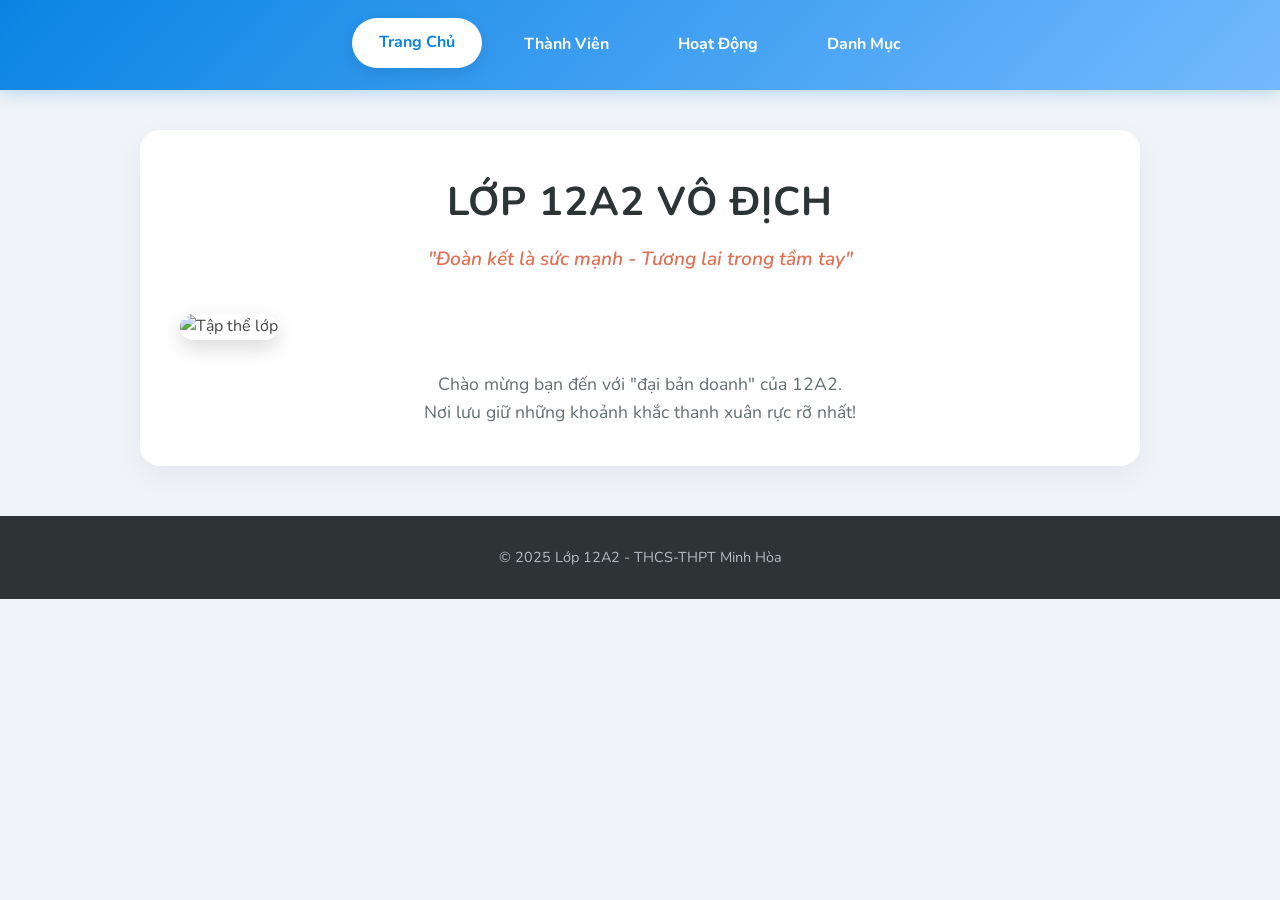
==== index.html @ 58a84aa4 "Khởi tạo website lớp 12A2" ====
<!DOCTYPE html>
<html lang="vi">
<head>
    <meta charset="UTF-8">
    <title>Trang Chủ - Lớp 12A1</title>
    <link rel="stylesheet" href="style.css">
</head>
<body>
    <header>
        <nav>
            <a href="trangchu.html" class="active">Trang Chủ</a>
            <a href="thanhvien.html">Thành Viên</a>
            <a href="hoatdonglop.html">Hoạt Động</a>
            <a href="danhmuc.html">Danh Mục</a>
        </nav>
    </header>

    <div class="container">
        <h1>Lớp 12A2 Vô Địch</h1>
        <p class="slogan">"Đoàn kết là sức mạnh - Tương lai trong tầm tay"</p>

        <img src="ảnh tập thể.jpg" alt="Tập thể lớp" class="hero-image">
        
        <div style="margin-top: 30px; text-align: center; font-size: 1.1em; color: #636e72;">
            <p>Chào mừng bạn đến với "đại bản doanh" của 12A2.<br>
            Nơi lưu giữ những khoảnh khắc thanh xuân rực rỡ nhất!</p>
        </div>
    </div>

    <footer>
        <p>&copy; 2025 Lớp 12A2 - THCS-THPT Minh Hòa</p>
    </footer>
</body>
</html>
---- style.css ----
/* style.css - Phiên bản nâng cấp */
@import url('https://fonts.googleapis.com/css2?family=Nunito:wght@400;700&display=swap');

* {
    box-sizing: border-box;
    margin: 0;
    padding: 0;
    font-family: 'Nunito', sans-serif; /* Font chữ tròn, hiện đại */
}

body {
    background-color: #f0f4f8;
    color: #444;
    line-height: 1.6;
}

/* --- HEADER & MENU --- */
header {
    /* Màu chuyển sắc (Gradient) nhìn sang hơn */
    background: linear-gradient(135deg, #0984e3, #74b9ff);
    padding: 20px 0;
    box-shadow: 0 4px 15px rgba(52, 152, 219, 0.3);
    position: sticky;
    top: 0;
    z-index: 1000;
}

nav {
    display: flex;
    justify-content: center;
    gap: 15px;
}

nav a {
    text-decoration: none;
    color: white;
    font-weight: 700;
    font-size: 16px;
    padding: 10px 25px;
    border-radius: 50px; /* Bo tròn kiểu viên thuốc */
    transition: all 0.3s ease;
    border: 2px solid transparent;
}

nav a:hover, nav a.active {
    background-color: white;
    color: #0984e3;
    box-shadow: 0 5px 15px rgba(0,0,0,0.1);
    transform: translateY(-2px);
}

/* --- BỐ CỤC CHUNG --- */
.container {
    max-width: 1000px;
    margin: 40px auto;
    padding: 40px;
    background: white;
    border-radius: 20px;
    box-shadow: 0 10px 30px rgba(0,0,0,0.05); /* Bóng đổ mềm */
}

h1 {
    text-align: center;
    color: #2d3436;
    margin-bottom: 10px;
    font-size: 2.5em;
    text-transform: uppercase;
    letter-spacing: 1px;
}

.slogan {
    text-align: center;
    font-style: italic;
    color: #e17055; /* Màu cam đất */
    margin-bottom: 40px;
    font-size: 1.2em;
    font-weight: 600;
}

footer {
    text-align: center;
    padding: 30px;
    background-color: #2d3436;
    color: #b2bec3;
    margin-top: 50px;
    font-size: 0.9em;
}

/* --- HÌNH ẢNH CHUNG --- */
.hero-image {
    width: 100%;
    border-radius: 15px;
    box-shadow: 0 8px 20px rgba(0,0,0,0.15);
    transition: transform 0.3s;
}
.hero-image:hover {
    transform: scale(1.01); /* Phóng to nhẹ khi di chuột */
}

/* --- TRANG THÀNH VIÊN (CARD ĐẸP HƠN) --- */
.member-list {
    display: flex;
    flex-wrap: wrap;
    justify-content: center; /* Căn giữa */
    gap: 30px;
}

.member-card {
    width: 28%;
    background: white;
    padding: 25px 15px;
    border-radius: 20px;
    text-align: center;
    /* Hiệu ứng bóng đổ và viền nhẹ */
    box-shadow: 0 10px 25px rgba(0,0,0,0.05);
    border: 1px solid #eee;
    transition: all 0.3s ease;
    cursor: pointer;
}

.member-card:hover {
    transform: translateY(-10px); /* Nổi lên khi di chuột */
    box-shadow: 0 15px 35px rgba(9, 132, 227, 0.2);
    border-color: #74b9ff;
}

.member-card img {
    width: 120px;
    height: 120px;
    border-radius: 50%;
    object-fit: cover;
    border: 4px solid #fff;
    box-shadow: 0 5px 15px rgba(0,0,0,0.1);
    margin-bottom: 15px;
}

.member-card h3 {
    color: #2d3436;
    margin-bottom: 5px;
}

.role {
    color: #0984e3;
    font-weight: 700;
    text-transform: uppercase;
    font-size: 0.8em;
    letter-spacing: 1px;
    background: #e1f5fe;
    padding: 5px 10px;
    border-radius: 15px;
    display: inline-block;
}

/* --- TRANG HOẠT ĐỘNG (KIỂU CARD LỚN) --- */
.activity-item {
    margin-bottom: 50px;
    background: #fff;
    border-radius: 20px;
    overflow: hidden; /* Bo tròn ảnh bên trong */
    box-shadow: 0 10px 25px rgba(0,0,0,0.05);
    transition: transform 0.3s;
}

.activity-item:hover {
    transform: translateY(-5px);
}

.activity-item img {
    width: 100%;
    height: 350px;
    object-fit: cover;
}

.activity-content {
    padding: 25px;
}

.activity-content h3 {
    color: #0984e3;
    margin-bottom: 15px;
    font-size: 1.5em;
}
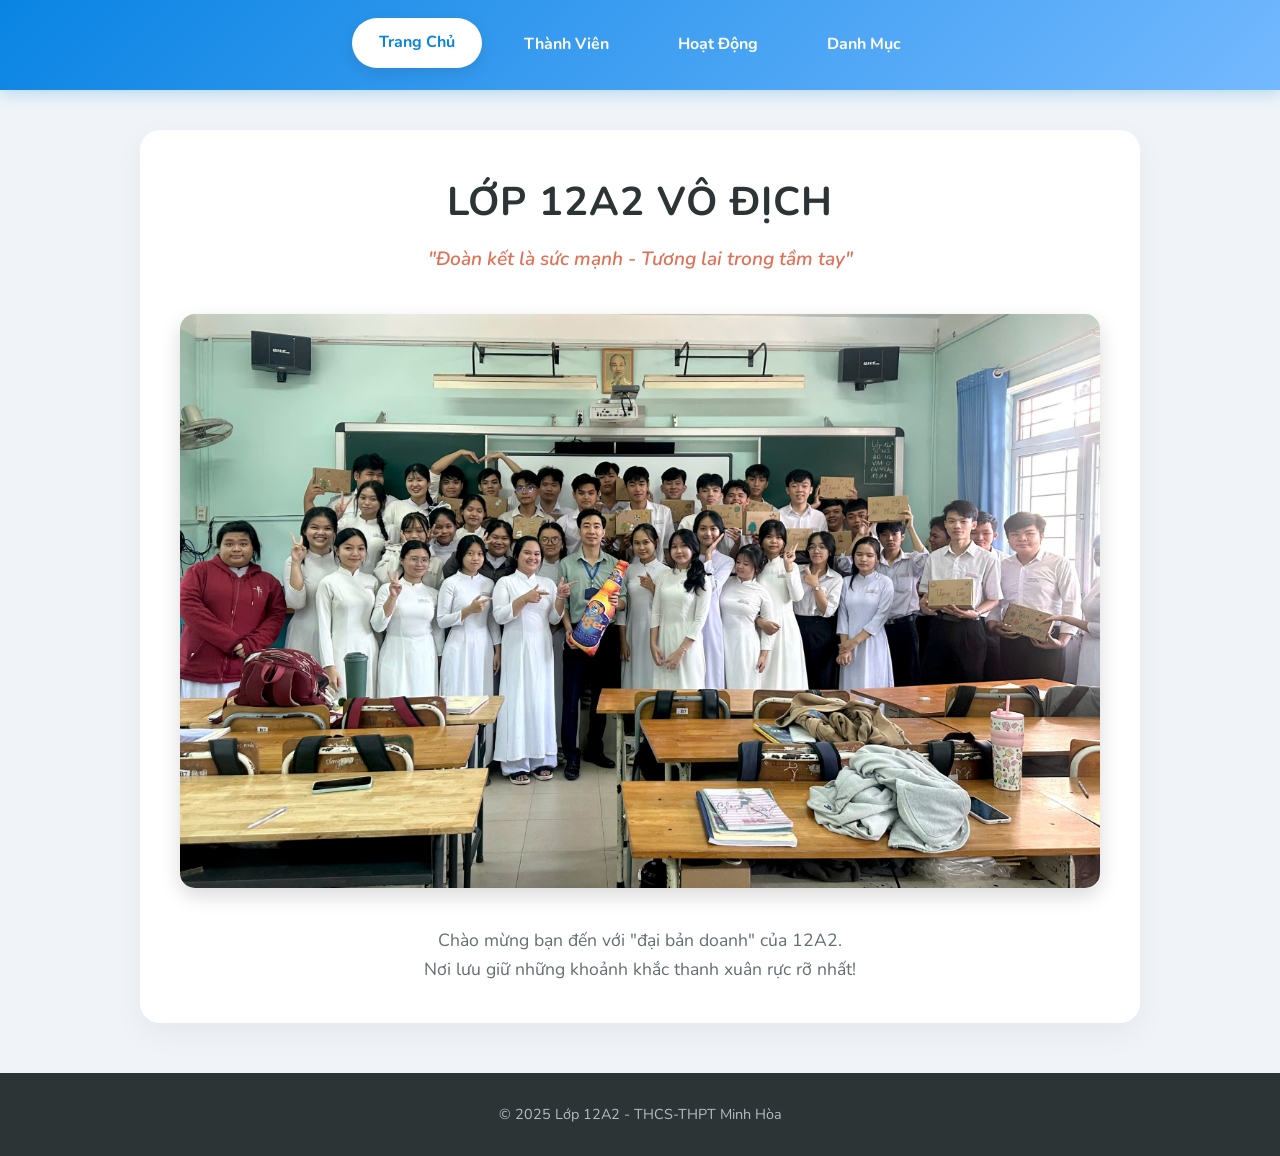
==== commit 2fe631ec: "Update index.html" ====
--- a/index.html
+++ b/index.html
@@ -19,7 +19,7 @@
         <h1>Lớp 12A2 Vô Địch</h1>
         <p class="slogan">"Đoàn kết là sức mạnh - Tương lai trong tầm tay"</p>
 
-        <img src="ảnh tập thể.jpg" alt="Tập thể lớp" class="hero-image">
+        <img src="img/ảnh tập thể.jpg" alt="Tập thể lớp" class="hero-image">
         
         <div style="margin-top: 30px; text-align: center; font-size: 1.1em; color: #636e72;">
             <p>Chào mừng bạn đến với "đại bản doanh" của 12A2.<br>
@@ -31,4 +31,5 @@
         <p>&copy; 2025 Lớp 12A2 - THCS-THPT Minh Hòa</p>
     </footer>
 </body>
-</html>+
+</html>
